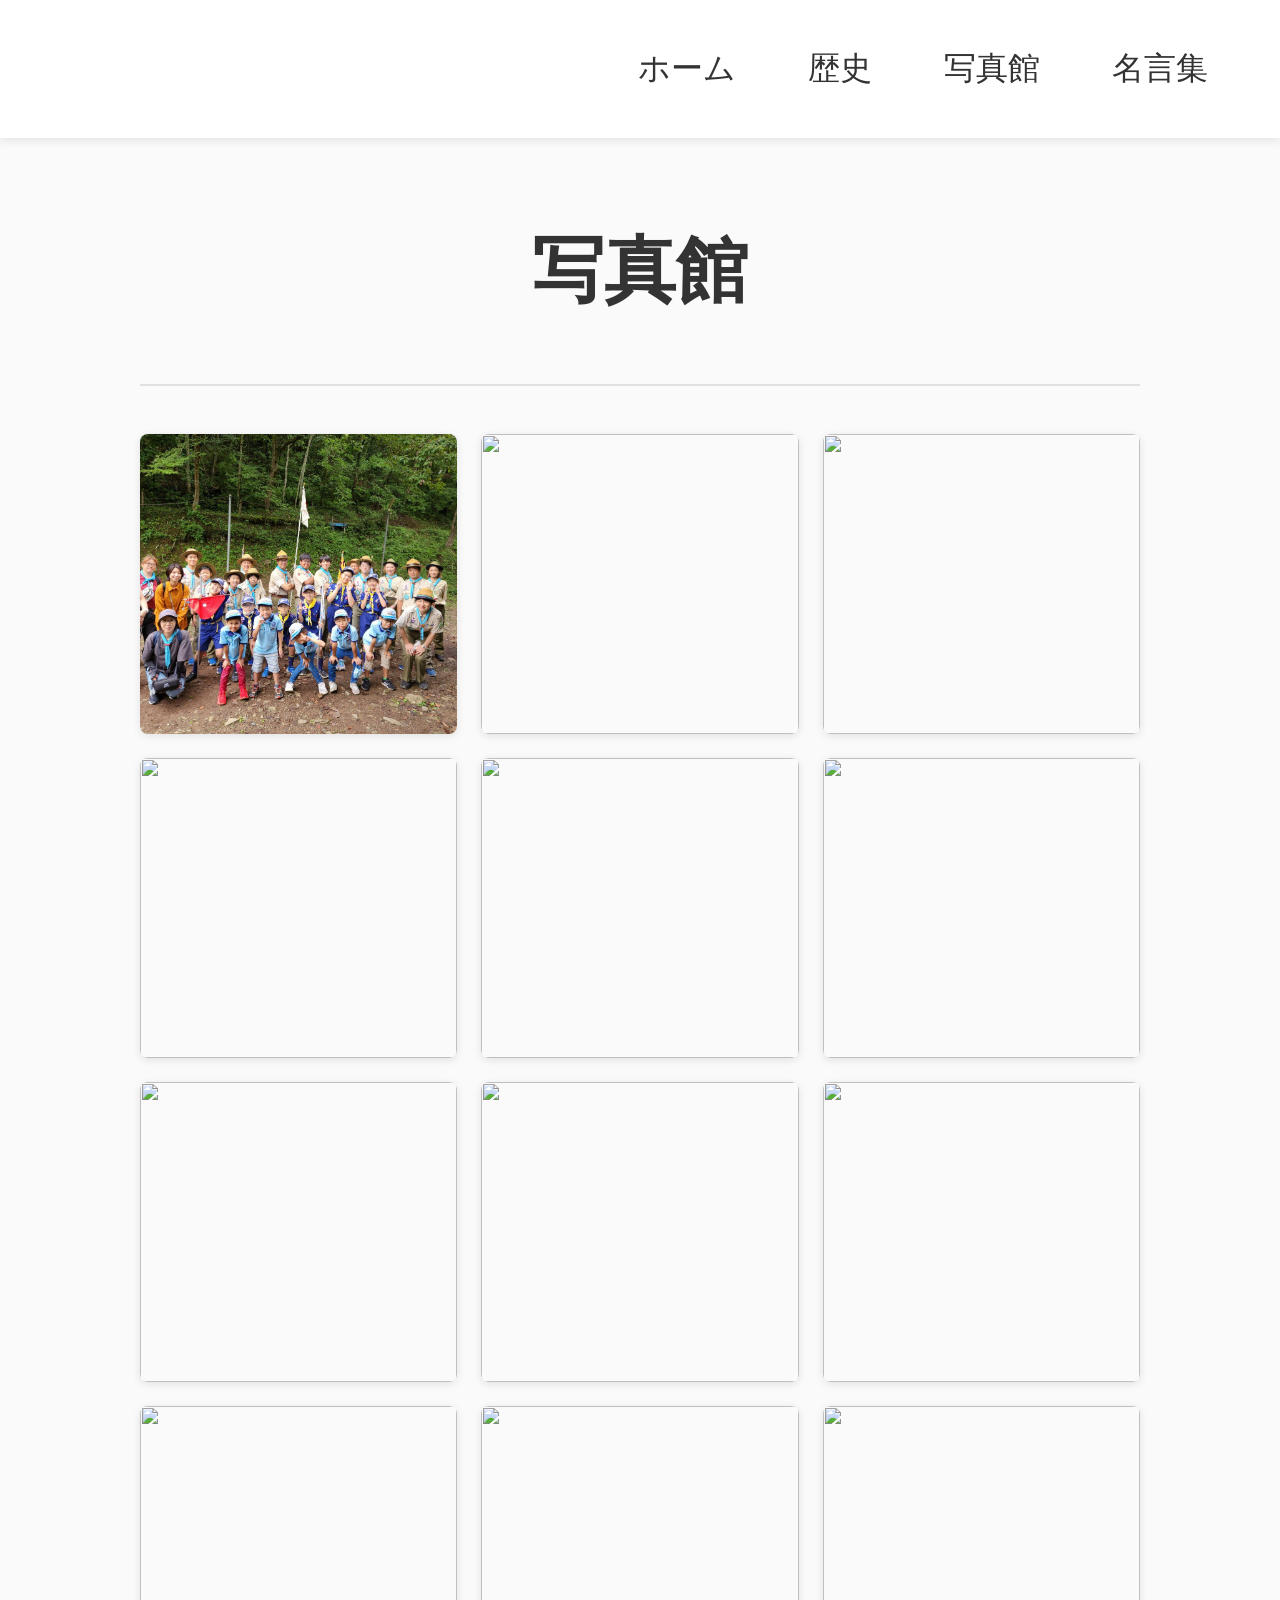
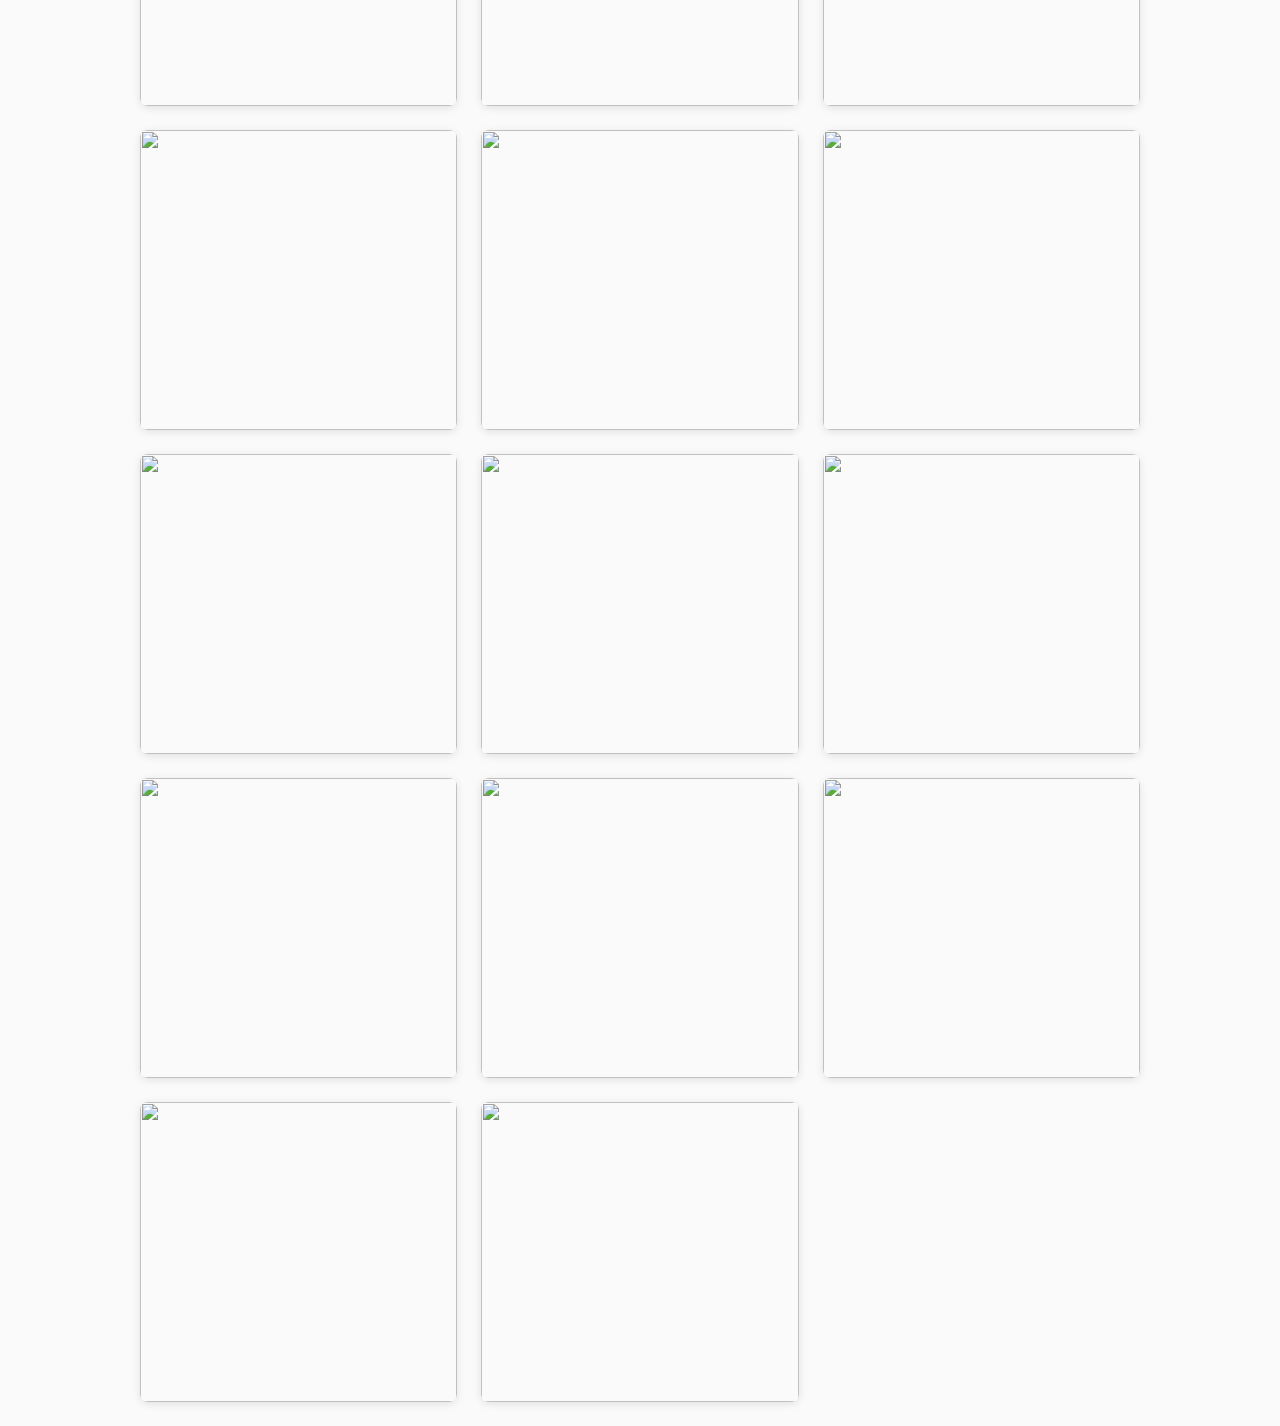
==== photo.html @ 053e1920 "first" ====
<!DOCTYPE html>
<html lang="ja">
  <head>
    <meta charset="utf-8">
    <title>西別府啓亮生誕15周年記念サイト-歴史 </title>
    <link rel="stylesheet" href="photo.css" />
  </head>
  <body>
    <header class="header">
      <div class="nav">
        <div class="blank"></div>
        <nav>
          <ul class="nav-menu">
            <li><a href="/nk-15-anniversary/index.html">ホーム</a></li>
            <li><a href="/nk-15-anniversary/history.html">歴史</a></li>
            <li><a href="/nk-15-anniversary/photo.html">写真館</a></li>
            <li><a href="/nk-15-anniversary/meigen.html">名言集</a></li>

          </ul>
        </nav>
      </div>
    </header>
    <main>
      <div class="top">
        <h1 class="title">写真館</h1>
        </div>
        <div class="photo-grid">
        <a href="/image/1.jpg" target="_blank" rel="noopener"> <img src="/image/1.jpg"></a>
        <a href="/image/2.jpg" target="_blank" rel="noopener"> <img src="/nk-15-anniversary/image/2.jpg"></a>
        <a href="/image/3.jpg" target="_blank" rel="noopener"> <img src="/nk-15-anniversary/image/3.jpg"></a>
        <a href="/image/4.png" target="_blank" rel="noopener"> <img src="/nk-15-anniversary/image/4.png"></a>
        <a href="/image/5.jpg" target="_blank" rel="noopener"> <img src="/nk-15-anniversary/image/5.jpg"></a>
        <a href="/image/6.jpg" target="_blank" rel="noopener"> <img src="/nk-15-anniversary/image/6.jpg"></a>
        <a href="/image/7.jpg" target="_blank" rel="noopener"> <img src="/nk-15-anniversary/image/7.jpg"></a>
        <a href="/image/8.jpg" target="_blank" rel="noopener"> <img src="/nk-15-anniversary/image/8.jpg"></a>
        <a href="/image/9.jpg" target="_blank" rel="noopener"> <img src="/nk-15-anniversary/image/9.jpg"></a>
        <a href="/image/10.jpg" target="_blank" rel="noopener"> <img src="/nk-15-anniversary/image/10.jpg"></a>
        <a href="/image/11.jpg" target="_blank" rel="noopener"> <img src="/nk-15-anniversary/image/11.jpg"></a>
        <a href="/image/12.jpg" target="_blank" rel="noopener"> <img src="/nk-15-anniversary/image/12.jpg"></a>
        <a href="/image/13.jpg" target="_blank" rel="noopener"> <img src="/nk-15-anniversary/image/13.jpg"></a>
        <a href="/image/14.jpg" target="_blank" rel="noopener"> <img src="/nk-15-anniversary/image/14.jpg"></a>
        <a href="/image/15.jpg" target="_blank" rel="noopener"> <img src="/nk-15-anniversary/image/15.jpg"></a>
        <a href="/image/16.jpg" target="_blank" rel="noopener"> <img src="/nk-15-anniversary/image/16.jpg"></a>
        <a href="/image/17.jpg" target="_blank" rel="noopener"> <img src="/nk-15-anniversary/image/17.jpg"></a>
        <a href="/image/18.jpg" target="_blank" rel="noopener"> <img src="/nk-15-anniversary/image/18.jpg"></a>
        <a href="/image/19.jpg" target="_blank" rel="noopener"> <img src="/nk-15-anniversary/image/19.jpg"></a>
        <a href="/image/20.jpg" target="_blank" rel="noopener"> <img src="/nk-15-anniversary/image/20.jpg"></a>
        <a href="/image/21.jpg" target="_blank" rel="noopener"> <img src="/nk-15-anniversary/image/21.jpg"></a>
        <a href="/image/22.jpg" target="_blank" rel="noopener"> <img src="/nk-15-anniversary/image/22.jpg"></a>
        <a href="/image/23.jpg" target="_blank" rel="noopener"> <img src="/nk-15-anniversary/image/23.jpg"></a>
        </div>
    </main>
  </body>
</html>
---- photo.css ----
body {
  font-family: "Hiragino Sans", "Hiragino Kaku Gothic ProN", "Noto Sans JP",
    sans-serif;
  line-height: 1.8;
  color: #333;
  background: #fafafa;
  padding-top: 150px;
}
.header {
  position: fixed;
  top: 0;
  left: 0;
  right: 0;
  background: rgba(255, 255, 255, 0.95);
  backdrop-filter: blur(10px);
  box-shadow: 0 2px 10px rgba(0, 0, 0, 0.1);
  z-index: 1000;
  padding: 0 4.5em;
}

.nav {
  max-width: 2100px;
  margin: 0 auto;
  display: flex;
  justify-content: space-between;
  align-items: center;
  padding: 1.5em 0;
}
.nav-menu {
  display: flex;
  gap: 4.5em;
  list-style: none;
}

.nav-menu a {
  color: #333;
  text-decoration: none;
  font-size: 2em;
  font-weight: 500;
  position: relative;
}

.nav-menu a::after {
  content: "";
  position: absolute;
  bottom: -7.5px;
  left: 0;
  width: 0;
  height: 4.5px;
  background: rgba(167, 242, 255, 0.8);
  transition: width 0.3s ease;
}

.nav-menu a:hover::after {
  width: 100%;
}

.nav-menu a:hover {
  color: #111;
}
main {
  margin: 0 auto;
  max-width: 1000px;
  padding: 0 1em;
}
.title {
  text-align: center;
  font-size: 4.5em;
}
.top {
  border-bottom: 2px solid #e0e0e0;
  margin-bottom: 2em;
}

.photo-grid {
  display: grid;
  grid-template-columns: repeat(auto-fill, minmax(300px, 1fr));
  gap: 1.5em;
  padding: 1em 0;
}

.photo-grid a {
  display: block;
  overflow: hidden;
  border-radius: 8px;
  box-shadow: 0 2px 8px rgba(0, 0, 0, 0.1);
  transition: transform 0.3s ease, box-shadow 0.3s ease;
}

.photo-grid a:hover {
  transform: translateY(-5px);
  box-shadow: 0 4px 16px rgba(0, 0, 0, 0.2);
}

.photo-grid img {
  width: 100%;
  height: 300px;
  object-fit: cover;
  display: block;
}

/* スマホ対応 */
@media (max-width: 768px) {
  body {
    padding-top: 100px;
  }
  
  .header {
    padding: 0 1em;
  }
  
  .nav {
    padding: 1em 0;
  }
  
  .nav-menu {
    gap: 1.5em;
  }
  
  .nav-menu a {
    font-size: 1.2em;
  }
  
  .nav-menu a::after {
    height: 3px;
    bottom: -5px;
  }
  
  .title {
    font-size: 2.5em;
  }
  
  .photo-grid {
    grid-template-columns: repeat(auto-fill, minmax(200px, 1fr));
    gap: 1em;
  }
  
  .photo-grid img {
    height: 200px;
  }
}

@media (max-width: 480px) {
  body {
    padding-top: 80px;
  }
  
  .header {
    padding: 0 0.5em;
  }
  
  .nav-menu {
    gap: 0.8em;
  }
  
  .nav-menu a {
    font-size: 1em;
  }
  
  .title {
    font-size: 2em;
  }
  
  .photo-grid {
    grid-template-columns: 1fr;
    gap: 1em;
  }
  
  .photo-grid img {
    height: 250px;
  }
}
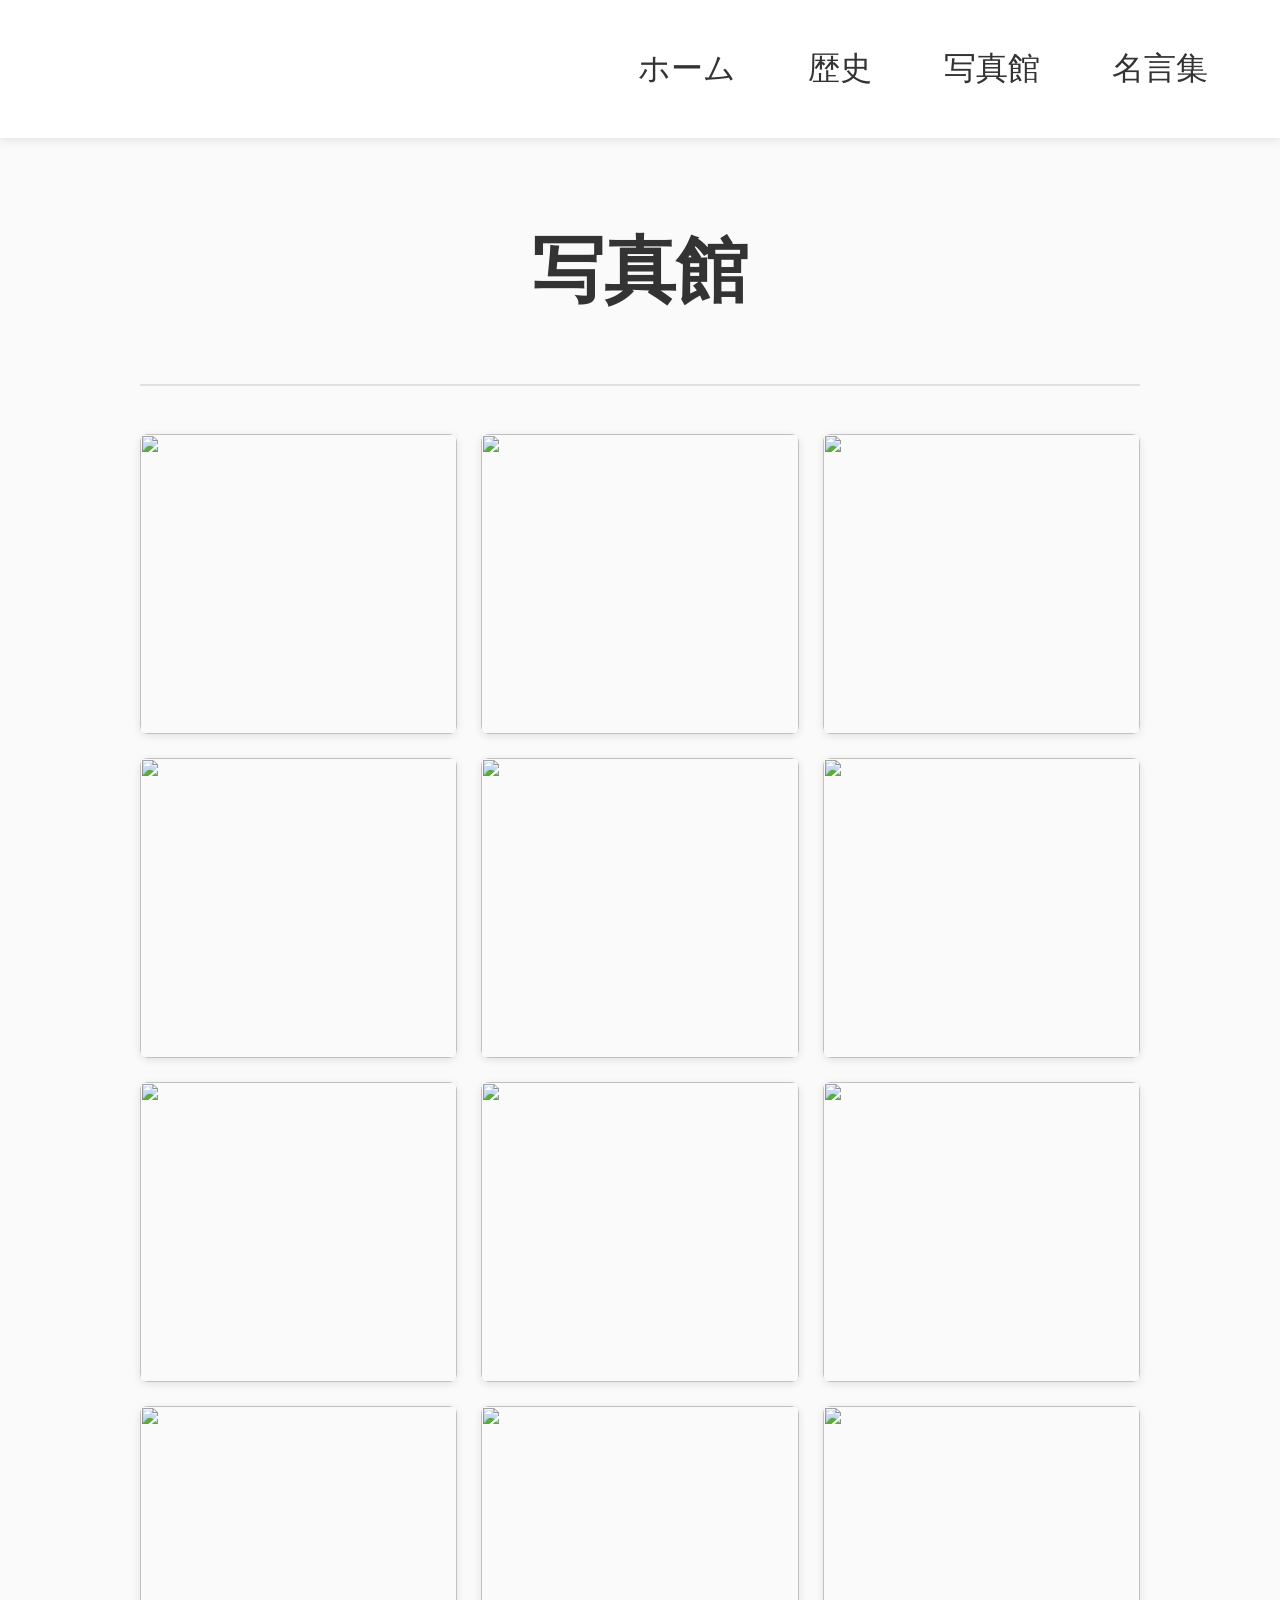
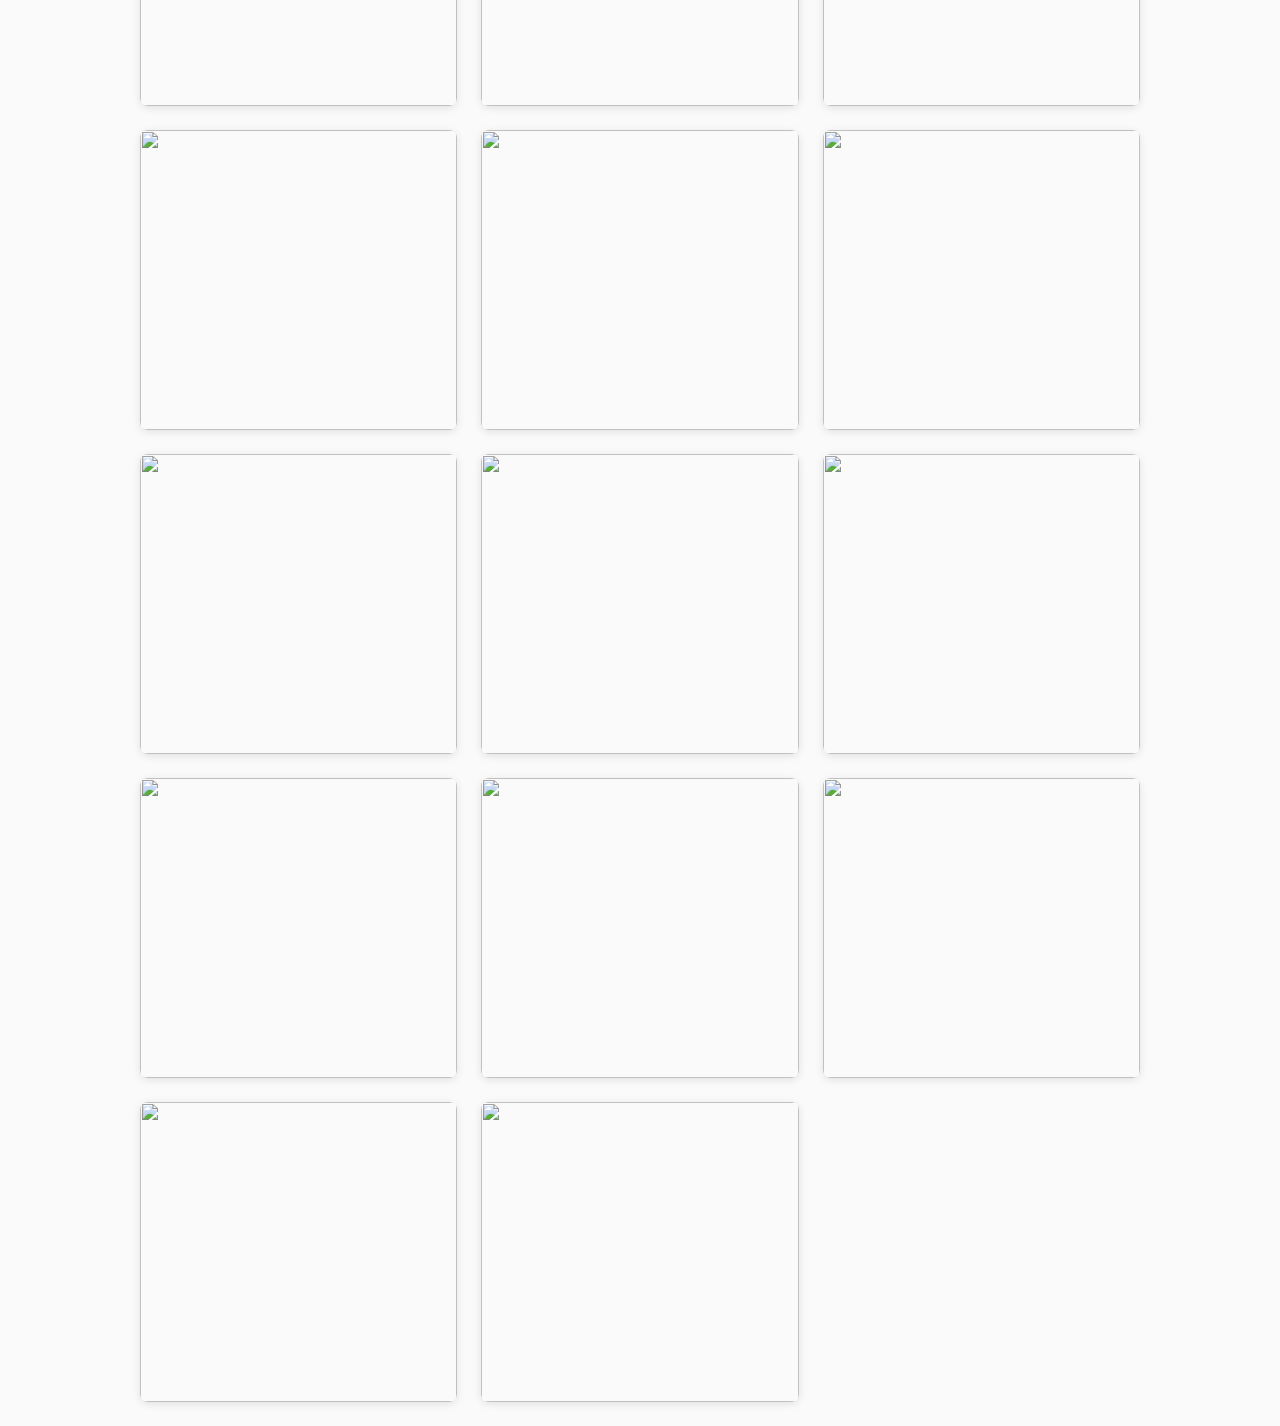
==== commit 95f1cbee: "photo" ====
--- a/photo.html
+++ b/photo.html
@@ -25,7 +25,7 @@
         <h1 class="title">写真館</h1>
         </div>
         <div class="photo-grid">
-        <a href="/image/1.jpg" target="_blank" rel="noopener"> <img src="/image/1.jpg"></a>
+        <a href="/image/1.jpg" target="_blank" rel="noopener"> <img src="/nk-15-anniversary/image/1.jpg"></a>
         <a href="/image/2.jpg" target="_blank" rel="noopener"> <img src="/nk-15-anniversary/image/2.jpg"></a>
         <a href="/image/3.jpg" target="_blank" rel="noopener"> <img src="/nk-15-anniversary/image/3.jpg"></a>
         <a href="/image/4.png" target="_blank" rel="noopener"> <img src="/nk-15-anniversary/image/4.png"></a>
